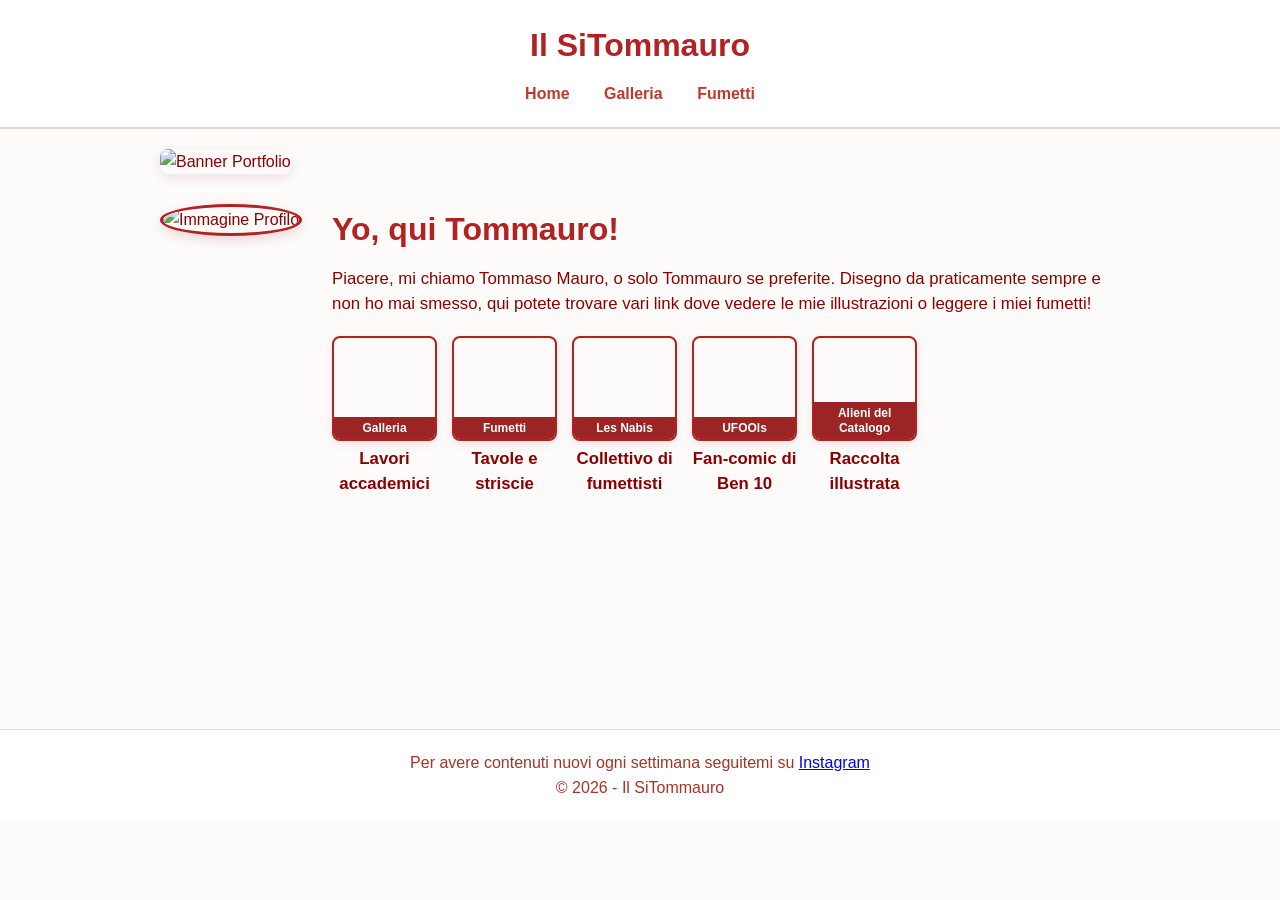
==== index.html @ 7c71c939 "Add files via upload" ====
<!DOCTYPE html>
<html lang="it">
<head>
    <meta charset="UTF-8">
    <meta name="viewport" content="width=device-width, initial-scale=1.0">
    <title>Il SiTommauro - Home</title>
    <link rel="stylesheet" href="style.css">
</head>
<body>

    <header>
        <h1>Il SiTommauro</h1>
        <nav>
            <a href="index.html">Home</a>
            <a href="galleria.html">Galleria</a>
            <a href="fumetti.html">Fumetti</a>
        </nav>
    </header>

    <main class="home-container">
        <section class="hero fade-in">
            <!-- BANNER PRINCIPALE IN ALTO -->
            <div class="home-banner">
                <img src="img/0 - Banner.png" alt="Banner Portfolio">
            </div>

            <!-- CONTENUTO DEL PROFILO -->
            <div class="profile-layout">
                <!-- Foto profilo a sinistra -->
                <div class="hero-image-small">
                    <img src="img/0 - Immagine Profilo.png" alt="Immagine Profilo">
                </div>

                <!-- Testo e categorie a destra -->
                <div class="hero-text">
                    <h2>Yo, qui Tommauro!</h2>
                    <p>Piacere, mi chiamo Tommaso Mauro, o solo Tommauro se preferite. Disegno da praticamente sempre e non ho mai smesso, qui potete trovare vari link dove vedere le mie illustrazioni o leggere i miei fumetti!</p>
                    
                    <!-- SOTTOCATEGORIE COMPATTE CON IMMAGINE E DIDASCALIA -->
                    <div class="categories-grid-home">
                        
                        <!-- 1. Galleria -->
                        <div class="cat-item">
                            <a href="galleria.html" class="cat-card" style="background-image: url('img/2 - Ahool.png');">
                                <span>Galleria</span>
                            </a>
                            <p class="cat-desc">Lavori accademici</p>
                        </div>

                        <!-- 2. Fumetti -->
                        <div class="cat-item">
                            <a href="fumetti.html" class="cat-card" style="background-image: url('img/Utopia - Cover.png');">
                                <span>Fumetti</span>
                            </a>
                            <p class="cat-desc">Tavole e striscie</p>
                        </div>
                        
                        <!-- 3. Les Nabis -->
                        <div class="cat-item">
                            <a href="https://www.instagram.com/_les_nabis_" target="_blank" class="cat-card" style="background-image: url('img/0 - Immagine Profilo Les Nabis.png');">
                                <span>Les Nabis</span>
                            </a>
                            <p class="cat-desc">Collettivo di fumettisti</p>
                        </div>
                        
                        <!-- 4. UFOOls -->
                        <div class="cat-item">
                            <a href="https://linktr.ee/ufools?utm_source=linktree_profile_share&ltsid=00802d7f-39d2-43c9-8782-47da679b9042" target="_blank" class="cat-card" style="background-image: url('img/0 - Immagine Profilo UFOOls.png');">
                                <span>UFOOls</span>
                            </a>
                            <p class="cat-desc">Fan-comic di Ben 10</p>
                        </div>
                        
                        <!-- 5. Alieni del Catalogo (Link al Fandom Wiki) -->
                        <div class="cat-item">
                            <a href="https://catalogo-di-ben-10-italia.fandom.com/it/wiki/Catalogo_degli_alieni_fan-made_di_Ben_10_Italia_Wiki" target="_blank" class="cat-card" style="background-image: url('img/Ben 10 Italia - Logo.jpg');">
                                <span>Alieni del Catalogo</span>
                            </a>
                            <p class="cat-desc">Raccolta illustrata</p>
                        </div>

                    </div>
                </div>
            </div>
        </section>
    </main>

    <footer>
        <div class="footer-ig-link">
            Per avere contenuti nuovi ogni settimana seguitemi su <a href="https://www.instagram.com/_tommauro_" target="_blank">Instagram</a>
        </div>
        <p>&copy; 2026 - Il SiTommauro</p>
    </footer>

    <!-- SCRIPT PER LA DISSOLVENZA -->
    <script>
        document.addEventListener("DOMContentLoaded", function () {
            const elementiFade = document.querySelectorAll(".fade-in");
            elementiFade.forEach(el => {
                el.classList.add("visible");
            });
        });
    </script>

</body>
</html>
---- style.css ----
/* ==========================================
   1. STILI GENERALI (Comuni a tutte le pagine)
   ========================================== */
* {
    margin: 0;
    padding: 0;
    box-sizing: border-box;
}

body {
    font-family: 'Segoe UI', Tahoma, Geneva, Verdana, sans-serif;
    background-color: #fcfbfa;
    color: #8b0000;
    line-height: 1.6;
}

header {
    background-color: #ffffff;
    padding: 20px;
    text-align: center;
    border-bottom: 2px solid #f0d5d5;
}

header h1 {
    color: #b22222;
    margin-bottom: 10px;
}

nav a {
    color: #c0392b;
    text-decoration: none;
    margin: 0 15px;
    font-weight: bold;
    transition: color 0.3s;
}

nav a:hover {
    color: #7b241c;
}

main {
    max-width: 1100px;
    margin: 40px auto;
    padding: 0 20px;
    min-height: 60vh;
}

footer {
    text-align: center;
    padding: 20px;
    background-color: #ffffff;
    color: #a93226;
    border-top: 1px solid #f0d5d5;
    margin-top: 40px;
}

/* Effetto dissolvenza universale */
.fade-in {
    opacity: 0;
    transform: translateY(25px);
    transition: opacity 0.8s ease, transform 0.8s ease;
}

.fade-in.visible {
    opacity: 1;
    transform: translateY(0);
}


/* ==========================================
   2. STILI SPECIFICI PER LA HOME PAGE
   ========================================== */
.home-container {
    max-width: 1000px;
    margin: 20px auto;
}

.hero {
    display: flex;
    flex-direction: column;
    gap: 30px;
}

.home-banner img {
    width: 100%;
    max-height: 250px;
    object-fit: cover;
    border-radius: 8px;
    box-shadow: 0 4px 12px rgba(139, 0, 0, 0.1);
}

.profile-layout {
    display: flex;
    align-items: flex-start;
    gap: 30px;
}

.hero-image-small img {
    width: 130px;
    height: 130px;
    object-fit: cover;
    border-radius: 50%;
    border: 3px solid #b22222;
    box-shadow: 0 4px 12px rgba(139, 0, 0, 0.15);
    flex-shrink: 0;
}

.hero-text {
    flex: 1;
    text-align: left;
}

.hero-text h2 {
    color: #b22222;
    font-size: 2rem;
    margin-bottom: 10px;
}

.hero-text p {
    font-size: 1.05rem;
    color: #8b0000;
    margin-bottom: 20px;
    line-height: 1.5;
}

.categories-grid-home {
    display: flex;
    flex-wrap: wrap;
    gap: 15px;
}

.cat-item {
    display: flex;
    flex-direction: column;
    align-items: center;
    width: 105px;
}

.cat-card {
    width: 105px;
    height: 105px;
    background-size: cover;
    background-position: center;
    border-radius: 8px;
    position: relative;
    overflow: hidden;
    display: flex;
    align-items: flex-end;
    text-decoration: none;
    border: 2px solid #b22222;
    box-shadow: 0 3px 8px rgba(139, 0, 0, 0.1);
    transition: transform 0.3s ease, box-shadow 0.3s ease;
}

.cat-card span {
    width: 100%;
    padding: 4px 2px;
    background: rgba(139, 0, 0, 0.85);
    color: #ffffff;
    font-size: 0.75rem;
    font-weight: bold;
    text-align: center;
    line-height: 1.2;
    transition: background 0.3s ease;
}

.cat-card:hover {
    transform: translateY(-4px);
    box-shadow: 0 6px 14px rgba(139, 0, 0, 0.25);
}

.cat-card:hover span {
    background: rgba(178, 34, 34, 0.95);
}

.cat-desc {
    font-size: 0.72rem;
    color: #8b0000;
    text-align: center;
    margin-top: 5px;
    line-height: 1.2;
    font-weight: 600;
}

.cat-pill {
    background-color: #ffffff;
    color: #b22222;
    border: 2px solid #b22222;
    padding: 10px 18px;
    border-radius: 30px;
    text-decoration: none;
    font-weight: bold;
    font-size: 0.95rem;
    transition: all 0.3s ease;
}

.cat-pill:hover {
    background-color: #b22222;
    color: #ffffff;
}


/* ==========================================
   3. STILI SPECIFICI PER LA GALLERIA E INDICE FUMETTI
   ========================================== */
.grid-container {
    display: grid;
    grid-template-columns: repeat(auto-fit, minmax(280px, 1fr));
    gap: 25px;
}

.gallery-item {
    cursor: pointer;
    overflow: hidden;
    border-radius: 8px;
    box-shadow: 0 4px 12px rgba(139, 0, 0, 0.08);
    background: #fff;
}

.gallery-item img {
    width: 100%;
    height: auto;
    display: block;
    border-radius: 8px;
    transition: transform 0.4s ease, filter 0.3s ease;
}

.gallery-item img:hover {
    transform: scale(1.03);
    filter: brightness(1.05);
}

.comics-grid {
    display: grid;
    grid-template-columns: repeat(auto-fill, minmax(180px, 1fr));
    gap: 20px;
}

.comic-card-item {
    background: #ffffff;
    border-radius: 8px;
    overflow: hidden;
    border: 1px solid #f0d5d5;
    box-shadow: 0 4px 10px rgba(139, 0, 0, 0.06);
    transition: transform 0.3s ease, box-shadow 0.3s ease;
}

.comic-card-item:hover {
    transform: translateY(-4px);
    box-shadow: 0 6px 16px rgba(139, 0, 0, 0.15);
}

.comic-thumb {
    width: 100%;
    aspect-ratio: 3 / 4;
    background-size: cover;
    background-position: center;
}

.comic-title {
    padding: 10px;
    text-align: center;
    font-weight: bold;
    color: #b22222;
    font-size: 0.9rem;
}


/* ==========================================
   4. STILI SPECIFICI PER LA PAGINA UTOPIA
   ========================================== */
.utopia-logo {
    max-width: 230px;
    height: auto;
    display: block;
    margin: 0 auto 20px auto;
}

.utopia-grid {
    display: grid;
    grid-template-columns: repeat(auto-fit, minmax(220px, 1fr));
    gap: 20px;
}

.utopia-thumb {
    cursor: pointer;
    overflow: hidden;
    border-radius: 8px;
    background: #ffffff;
    box-shadow: 0 4px 12px rgba(139, 0, 0, 0.08);
    border: 1px solid #f0d5d5;
    position: relative;
    transition: transform 0.3s ease, box-shadow 0.3s ease;
}

.utopia-thumb:hover {
    transform: scale(1.03);
    box-shadow: 0 6px 18px rgba(139, 0, 0, 0.15);
}

.utopia-thumb img {
    width: 100%;
    height: auto;
    display: block;
    border-radius: 8px;
}

.utopia-page-badge {
    position: absolute;
    bottom: 8px;
    right: 8px;
    background: rgba(139, 0, 0, 0.85);
    color: #ffffff;
    padding: 3px 8px;
    font-size: 0.75rem;
    font-weight: bold;
    border-radius: 4px;
}


/* ==========================================
   5. LIGHTBOX PER GALLERIA E UTOPIA
   ========================================== */
/* Lightbox generico */
#lightbox {
    position: fixed;
    top: 0;
    left: 0;
    width: 100%;
    height: 100%;
    background-color: rgba(0, 0, 0, 0.9);
    display: flex;
    justify-content: center;
    align-items: center;
    z-index: 1000;
    opacity: 0;
    pointer-events: none;
    transition: opacity 0.3s ease;
}

#lightbox.active {
    opacity: 1;
    pointer-events: auto;
}

#lightbox img {
    max-width: 85%;
    max-height: 90vh;
    object-fit: contain;
    border-radius: 4px;
}

.lightbox-close {
    position: absolute;
    top: 20px;
    right: 25px;
    color: white;
    font-size: 2.5rem;
    font-weight: bold;
    cursor: pointer;
}

/* Lightbox specifico per Utopia con frecce */
#utopia-lightbox {
    position: fixed;
    top: 0;
    left: 0;
    width: 100%;
    height: 100%;
    background-color: rgba(0, 0, 0, 0.9);
    display: flex;
    justify-content: center;
    align-items: center;
    z-index: 1000;
    opacity: 0;
    pointer-events: none;
    transition: opacity 0.3s ease;
}

#utopia-lightbox.active {
    opacity: 1;
    pointer-events: auto;
}

#utopia-lightbox img {
    max-width: 85%;
    max-height: 90vh;
    object-fit: contain;
    border-radius: 4px;
    box-shadow: 0 8px 30px rgba(0, 0, 0, 0.5);
}

.utopia-lightbox-btn {
    position: absolute;
    top: 50%;
    transform: translateY(-50%);
    background: rgba(178, 34, 34, 0.7);
    color: white;
    border: none;
    font-size: 2rem;
    padding: 15px 18px;
    cursor: pointer;
    border-radius: 50%;
    transition: background 0.3s;
    user-select: none;
}

.utopia-lightbox-btn:hover {
    background: rgba(178, 34, 34, 1);
}

.utopia-prev-btn { left: 20px; }
.utopia-next-btn { right: 20px; }

.utopia-lightbox-close {
    position: absolute;
    top: 20px;
    right: 25px;
    color: white;
    font-size: 2.5rem;
    font-weight: bold;
    cursor: pointer;
    user-select: none;
}


/* ==========================================
   6. RESPONSIVE PER SMARTPHONE
   ========================================== */
@media (max-width: 600px) {
    .profile-layout {
        flex-direction: column;
        align-items: center;
        text-align: center;
    }

    .hero-text {
        text-align: center;
    }

    .categories-grid-home {
        justify-content: center;
    }

    .utopia-logo {
        max-width: 180px;
    }

    .utopia-grid {
        grid-template-columns: repeat(auto-fit, minmax(140px, 1fr));
        gap: 12px;
    }

    .utopia-lightbox-btn {
        padding: 10px 14px;
        font-size: 1.5rem;
    }
}
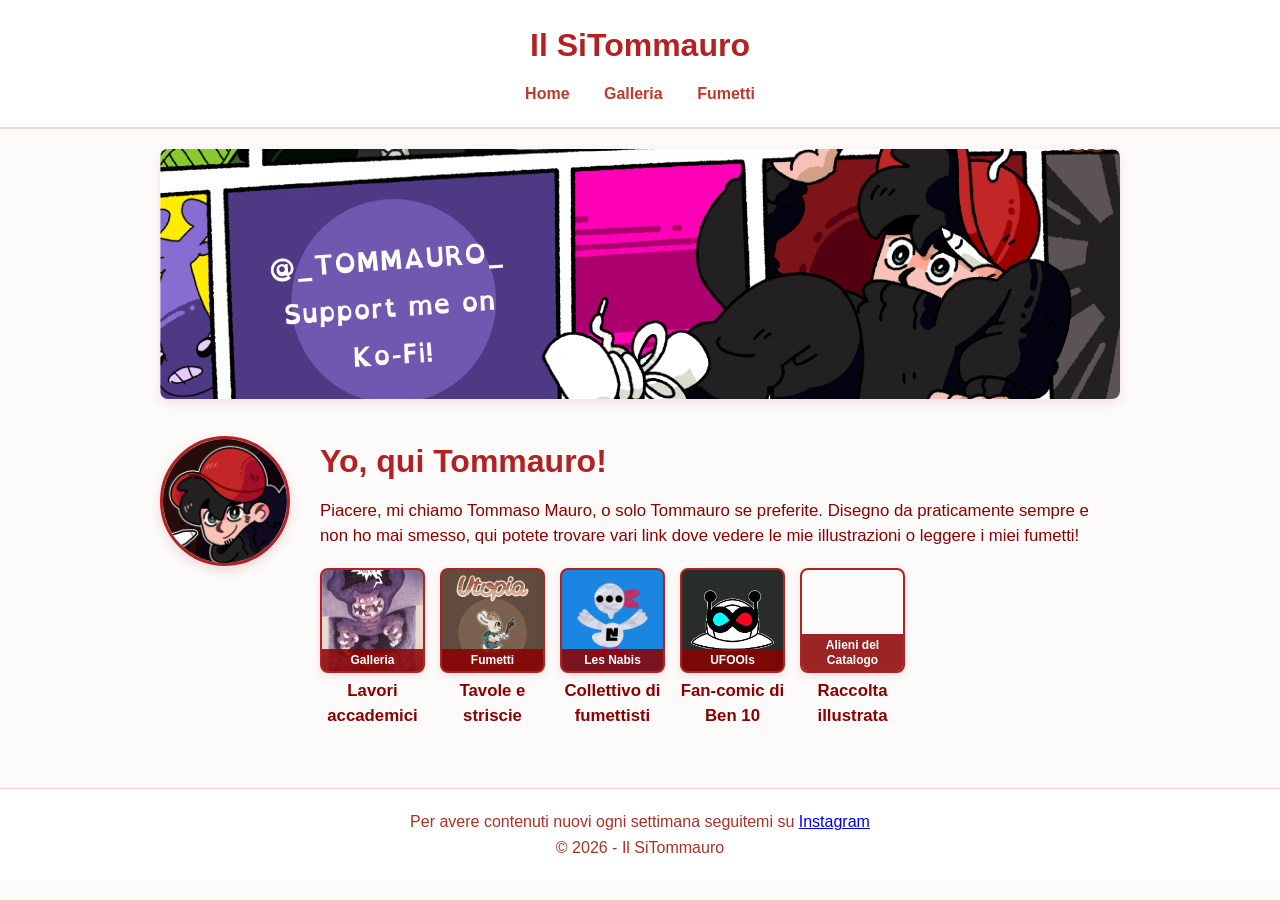
==== commit e919280d: "Update index.html" ====
--- a/index.html
+++ b/index.html
@@ -21,14 +21,14 @@
         <section class="hero fade-in">
             <!-- BANNER PRINCIPALE IN ALTO -->
             <div class="home-banner">
-                <img src="img/0 - Banner.png" alt="Banner Portfolio">
+                <img src="0 - Banner.png" alt="Banner Portfolio">
             </div>
 
             <!-- CONTENUTO DEL PROFILO -->
             <div class="profile-layout">
                 <!-- Foto profilo a sinistra -->
                 <div class="hero-image-small">
-                    <img src="img/0 - Immagine Profilo.png" alt="Immagine Profilo">
+                    <img src="0 - Immagine Profilo.png" alt="Immagine Profilo">
                 </div>
 
                 <!-- Testo e categorie a destra -->
@@ -41,7 +41,7 @@
                         
                         <!-- 1. Galleria -->
                         <div class="cat-item">
-                            <a href="galleria.html" class="cat-card" style="background-image: url('img/2 - Ahool.png');">
+                            <a href="galleria.html" class="cat-card" style="background-image: url('2 - Ahool.png');">
                                 <span>Galleria</span>
                             </a>
                             <p class="cat-desc">Lavori accademici</p>
@@ -49,7 +49,7 @@
 
                         <!-- 2. Fumetti -->
                         <div class="cat-item">
-                            <a href="fumetti.html" class="cat-card" style="background-image: url('img/Utopia - Cover.png');">
+                            <a href="fumetti.html" class="cat-card" style="background-image: url('Utopia - Cover.png');">
                                 <span>Fumetti</span>
                             </a>
                             <p class="cat-desc">Tavole e striscie</p>
@@ -57,7 +57,7 @@
                         
                         <!-- 3. Les Nabis -->
                         <div class="cat-item">
-                            <a href="https://www.instagram.com/_les_nabis_" target="_blank" class="cat-card" style="background-image: url('img/0 - Immagine Profilo Les Nabis.png');">
+                            <a href="https://www.instagram.com/_les_nabis_" target="_blank" class="cat-card" style="background-image: url('0 - Immagine Profilo Les Nabis.png');">
                                 <span>Les Nabis</span>
                             </a>
                             <p class="cat-desc">Collettivo di fumettisti</p>
@@ -65,7 +65,7 @@
                         
                         <!-- 4. UFOOls -->
                         <div class="cat-item">
-                            <a href="https://linktr.ee/ufools?utm_source=linktree_profile_share&ltsid=00802d7f-39d2-43c9-8782-47da679b9042" target="_blank" class="cat-card" style="background-image: url('img/0 - Immagine Profilo UFOOls.png');">
+                            <a href="https://linktr.ee/ufools?utm_source=linktree_profile_share&ltsid=00802d7f-39d2-43c9-8782-47da679b9042" target="_blank" class="cat-card" style="background-image: url('0 - Immagine Profilo UFOOls.png');">
                                 <span>UFOOls</span>
                             </a>
                             <p class="cat-desc">Fan-comic di Ben 10</p>
@@ -73,7 +73,7 @@
                         
                         <!-- 5. Alieni del Catalogo (Link al Fandom Wiki) -->
                         <div class="cat-item">
-                            <a href="https://catalogo-di-ben-10-italia.fandom.com/it/wiki/Catalogo_degli_alieni_fan-made_di_Ben_10_Italia_Wiki" target="_blank" class="cat-card" style="background-image: url('img/Ben 10 Italia - Logo.jpg');">
+                            <a href="https://catalogo-di-ben-10-italia.fandom.com/it/wiki/Catalogo_degli_alieni_fan-made_di_Ben_10_Italia_Wiki" target="_blank" class="cat-card" style="background-image: url('Ben 10 Italia - Logo.jpg');">
                                 <span>Alieni del Catalogo</span>
                             </a>
                             <p class="cat-desc">Raccolta illustrata</p>
@@ -103,4 +103,4 @@
     </script>
 
 </body>
-</html>+</html>
